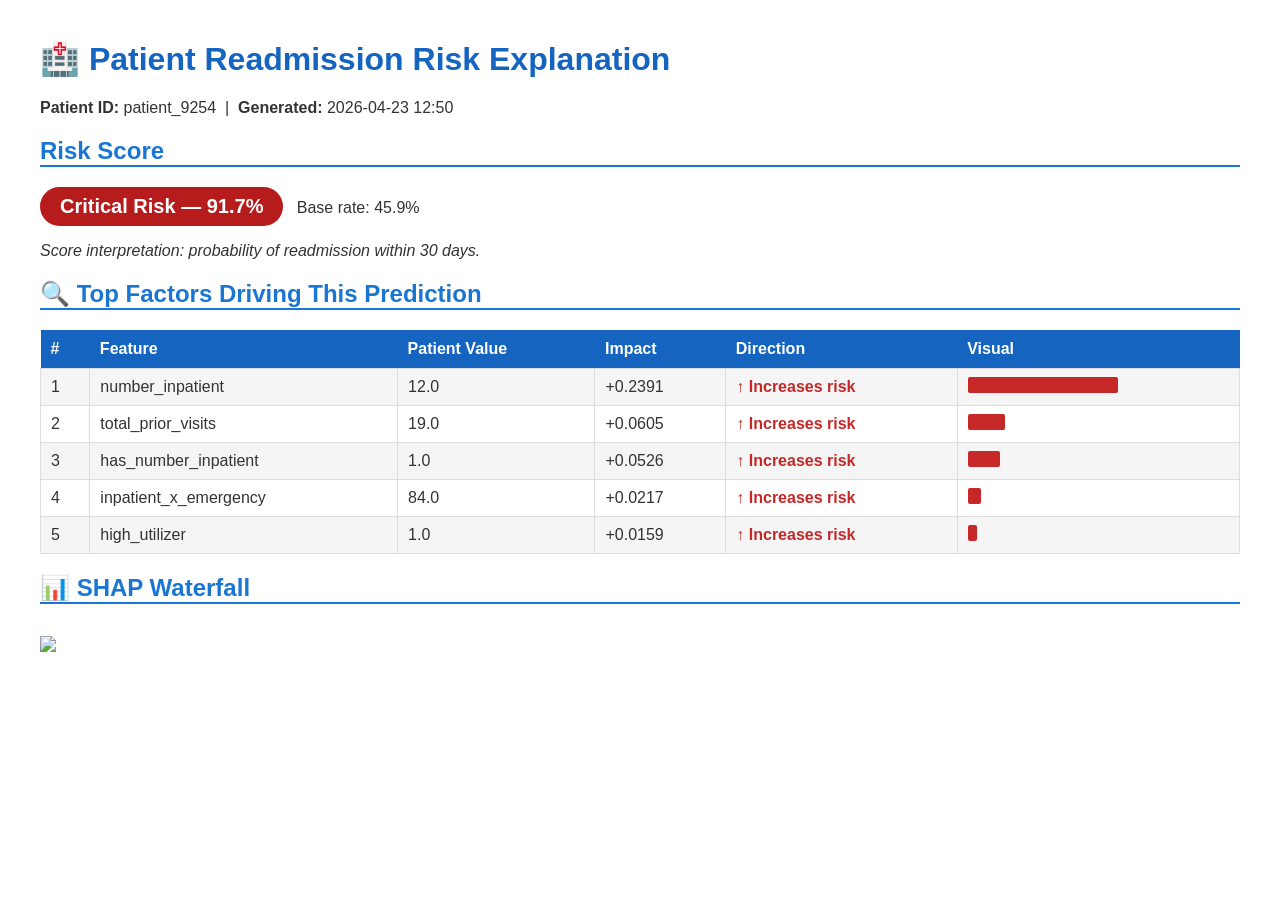
==== reports/patients/patient_9254_explanation.html @ 6ee3d799 "model explainabolity pipeline added with reports" ====
<!DOCTYPE html>
<html>
<head>
  <title>Patient Explanation — patient_9254</title>
  <style>
    body  { font-family: Arial, sans-serif; margin: 40px; color: #333; }
    h1    { color: #1565C0; }
    h2    { color: #1976D2; border-bottom: 2px solid #1976D2; }
    .risk-badge {
      display: inline-block; padding: 8px 20px;
      border-radius: 20px; font-size: 20px; font-weight: bold;
      color: white; background: #b71c1c;
    }
    table { border-collapse: collapse; width: 100%; margin-top: 12px; }
    th    { background: #1565C0; color: white; padding: 10px; text-align: left; }
    td    { padding: 8px 10px; border: 1px solid #ddd; }
    tr:nth-child(even) { background: #f5f5f5; }
    .bar-pos {
      display: inline-block; height: 16px; background: #c62828; border-radius: 2px;
    }
    .bar-neg {
      display: inline-block; height: 16px; background: #2e7d32; border-radius: 2px;
    }
    .increases { color: #c62828; font-weight: bold; }
    .decreases { color: #2e7d32; font-weight: bold; }
    img { max-width: 100%; margin: 12px 0; }
  </style>
</head>
<body>
  <h1>🏥 Patient Readmission Risk Explanation</h1>
  <p><b>Patient ID:</b> patient_9254 &nbsp;|&nbsp;
     <b>Generated:</b> 2026-04-23 12:50</p>

  <h2>Risk Score</h2>
  <p>
    <span class="risk-badge">Critical Risk — 91.7%</span>
    &nbsp; Base rate: 45.9%
  </p>
  <p><i>Score interpretation: probability of readmission within 30 days.</i></p>

  <h2>🔍 Top Factors Driving This Prediction</h2>
  <table>
    <tr>
      <th>#</th>
      <th>Feature</th>
      <th>Patient Value</th>
      <th>Impact</th>
      <th>Direction</th>
      <th>Visual</th>
    </tr>
    <tr><td>1</td><td>number_inpatient</td><td>12.0</td><td>+0.2391</td><td class='increases'>↑ Increases risk</td><td><span class='bar-pos' style='width:150px'></span></td></tr><tr><td>2</td><td>total_prior_visits</td><td>19.0</td><td>+0.0605</td><td class='increases'>↑ Increases risk</td><td><span class='bar-pos' style='width:37px'></span></td></tr><tr><td>3</td><td>has_number_inpatient</td><td>1.0</td><td>+0.0526</td><td class='increases'>↑ Increases risk</td><td><span class='bar-pos' style='width:32px'></span></td></tr><tr><td>4</td><td>inpatient_x_emergency</td><td>84.0</td><td>+0.0217</td><td class='increases'>↑ Increases risk</td><td><span class='bar-pos' style='width:13px'></span></td></tr><tr><td>5</td><td>high_utilizer</td><td>1.0</td><td>+0.0159</td><td class='increases'>↑ Increases risk</td><td><span class='bar-pos' style='width:9px'></span></td></tr>
  </table>

  <h2>📊 SHAP Waterfall</h2>
  <img src="../reports\shap_waterfall_patient_9254.png" />
</body>
</html>
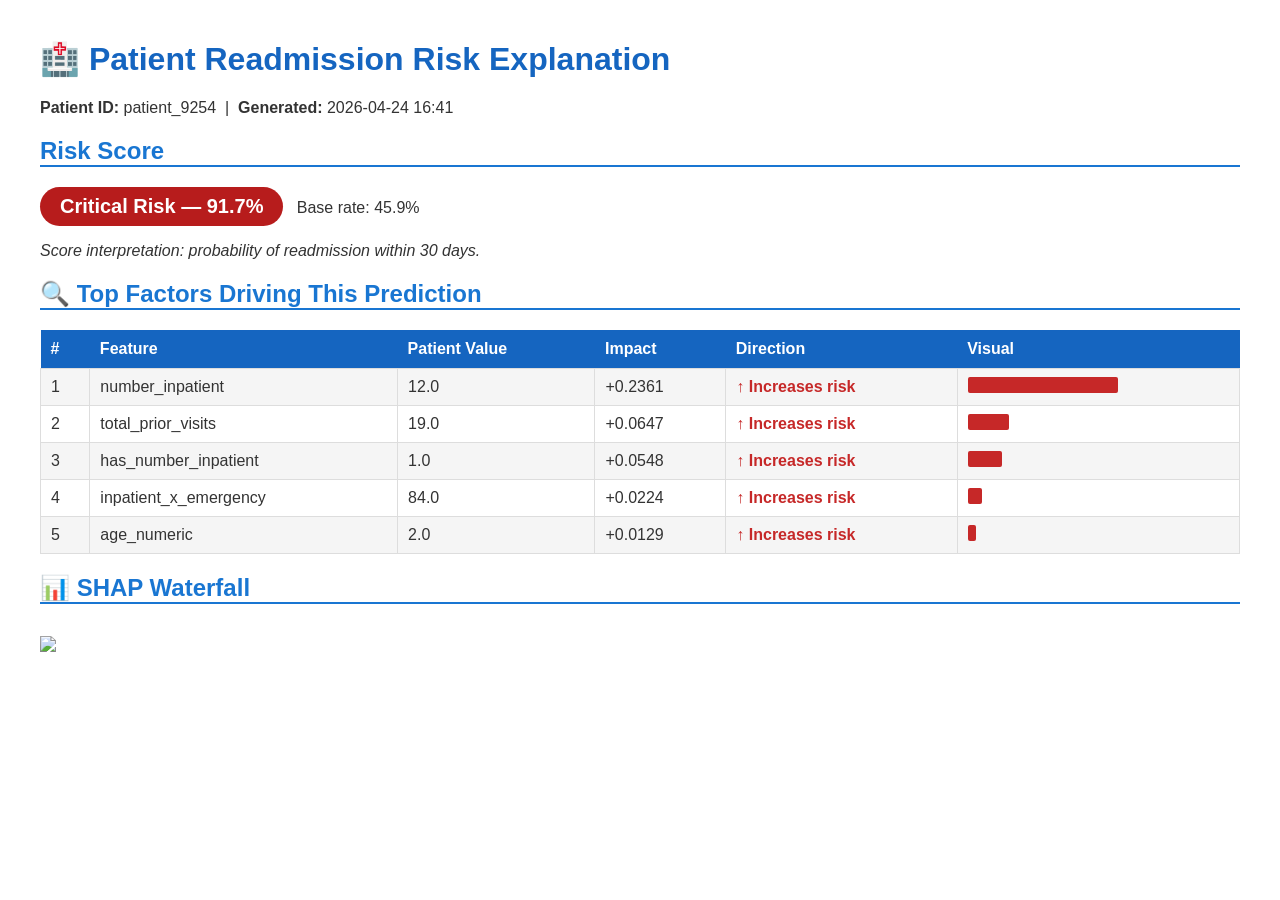
==== commit dd81dbeb: "ërrors fixed in explainability pipeline" ====
--- a/reports/patients/patient_9254_explanation.html
+++ b/reports/patients/patient_9254_explanation.html
@@ -30,7 +30,7 @@
 <body>
   <h1>🏥 Patient Readmission Risk Explanation</h1>
   <p><b>Patient ID:</b> patient_9254 &nbsp;|&nbsp;
-     <b>Generated:</b> 2026-04-23 12:50</p>
+     <b>Generated:</b> 2026-04-24 16:41</p>
 
   <h2>Risk Score</h2>
   <p>
@@ -49,7 +49,7 @@
       <th>Direction</th>
       <th>Visual</th>
     </tr>
-    <tr><td>1</td><td>number_inpatient</td><td>12.0</td><td>+0.2391</td><td class='increases'>↑ Increases risk</td><td><span class='bar-pos' style='width:150px'></span></td></tr><tr><td>2</td><td>total_prior_visits</td><td>19.0</td><td>+0.0605</td><td class='increases'>↑ Increases risk</td><td><span class='bar-pos' style='width:37px'></span></td></tr><tr><td>3</td><td>has_number_inpatient</td><td>1.0</td><td>+0.0526</td><td class='increases'>↑ Increases risk</td><td><span class='bar-pos' style='width:32px'></span></td></tr><tr><td>4</td><td>inpatient_x_emergency</td><td>84.0</td><td>+0.0217</td><td class='increases'>↑ Increases risk</td><td><span class='bar-pos' style='width:13px'></span></td></tr><tr><td>5</td><td>high_utilizer</td><td>1.0</td><td>+0.0159</td><td class='increases'>↑ Increases risk</td><td><span class='bar-pos' style='width:9px'></span></td></tr>
+    <tr><td>1</td><td>number_inpatient</td><td>12.0</td><td>+0.2361</td><td class='increases'>↑ Increases risk</td><td><span class='bar-pos' style='width:150px'></span></td></tr><tr><td>2</td><td>total_prior_visits</td><td>19.0</td><td>+0.0647</td><td class='increases'>↑ Increases risk</td><td><span class='bar-pos' style='width:41px'></span></td></tr><tr><td>3</td><td>has_number_inpatient</td><td>1.0</td><td>+0.0548</td><td class='increases'>↑ Increases risk</td><td><span class='bar-pos' style='width:34px'></span></td></tr><tr><td>4</td><td>inpatient_x_emergency</td><td>84.0</td><td>+0.0224</td><td class='increases'>↑ Increases risk</td><td><span class='bar-pos' style='width:14px'></span></td></tr><tr><td>5</td><td>age_numeric</td><td>2.0</td><td>+0.0129</td><td class='increases'>↑ Increases risk</td><td><span class='bar-pos' style='width:8px'></span></td></tr>
   </table>
 
   <h2>📊 SHAP Waterfall</h2>
